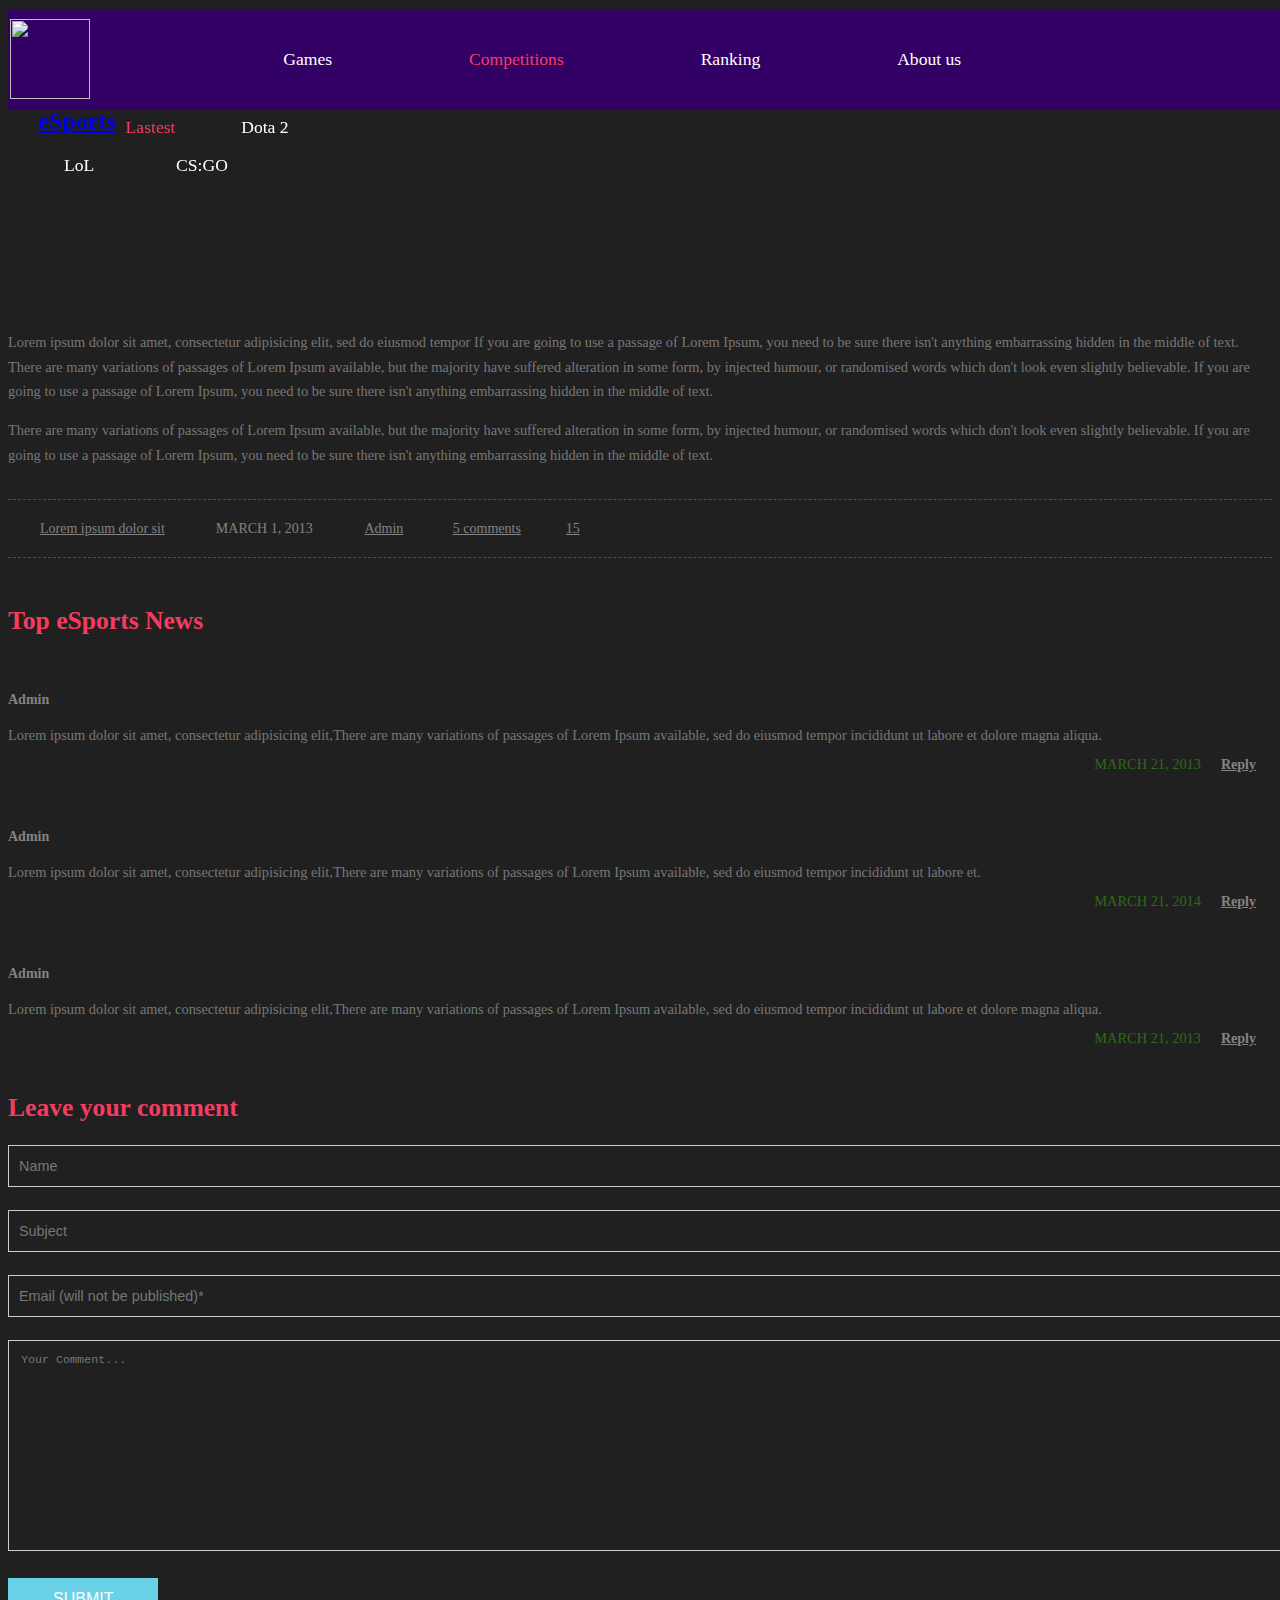
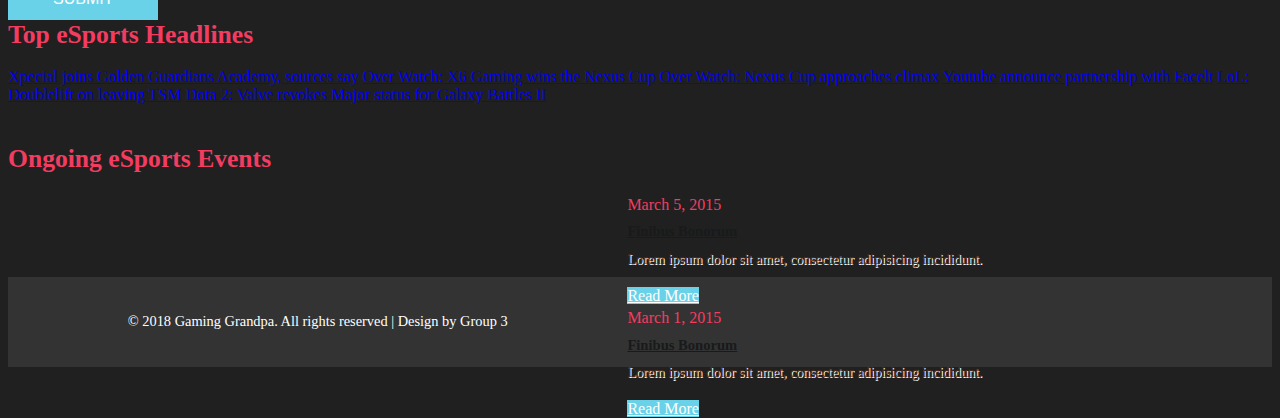
==== web/competition.html @ 012af622 "Update competition.html" ====
<!--A Design by W3layouts-->
<!DOCTYPE HTML>

<html>
<head>
<title>eSports</title>
<link href="css/bootstrap.css" rel='stylesheet' type='text/css' />
<!-- jQuery (necessary JavaScript plugins) -->
<script src="js/bootstrap.js"></script>
<!-- Custom Theme files -->
<link href="css/style.css" rel='stylesheet' type='text/css' />
<!-- Custom Theme files -->
<!--//theme-style-->
<meta name="viewport" content="width=device-width, initial-scale=1">
<meta http-equiv="Content-Type" content="text/html; charset=utf-8" />
<meta name="keywords" content="Game Box  Responsive web template, Bootstrap Web Templates, Flat Web Templates, Andriod Compatible web template, 
Smartphone Compatible web template, free webdesigns for Nokia, Samsung, LG, SonyErricsson, Motorola web design" />

<script type="application/x-javascript"> addEventListener("load", function() { setTimeout(hideURLbar, 0); }, false); function hideURLbar(){ window.scrollTo(0,1); } </script>

<script src="js/jquery.min.js"></script>
<style>
li.LoL{
font-size: 30px;
padding:0 16px 0 0; 
}
</style>
</head>
<body>

<!-- header -->
<div class="header">
		<div class="container">
			  <div class="logo">
					 <a href="index.html"><img src="logo.png"></a>
			  </div>
			 <div class="top-menu">
				 <span class="menu"></span>
					<ul class="nav1">
						 <li><a href="games.html">Games</a></li>
						 <li class="active"><a href="competition.html">Competitions</a></li>
						 <li><a href="ranking.html">Ranking</a></li>
						 <li><a href="about.html">About us</a></li>
				  </ul>
			 </div>	
	 	</div>

	 <!-- script-for-menu -->
						<script>
							 $( "span.menu" ).click(function() {
							$( "ul.nav1" ).slideToggle( 300, function() {
							// Animation complete.
								});
								});
						</script>
					<!-- /script-for-menu -->
			 
			 <div class="clearfix"></div>
</div>
<br/>
<br/>
<br/>
<br/>

<!--banner-info-->	
<div class="banner-info">
	  <div class="container">
		  <div class="logo">
				<h2><a href="https://en.wikipedia.org/wiki/ESports">eSports</a></h2>
		  </div>
		 <div class="top-menu">
		     <span class="menu"></span>
			  <ul class="nav1">
					 <li class="active"><a href="competition.html">Lastest</a></li>
					 <li><a href="#">Dota 2</a></li>
					 <li class="LoL"><a href="#">LoL</a></li>
					 <li><a href="#">CS:GO</a></li>
					 
			  </ul>
		 </div>	
<!-- script-for-menu -->
					<script>
						 $( "span.menu" ).click(function() {
						$( "ul.nav1" ).slideToggle( 300, function() {
						// Animation complete.
							});
							});
					</script>
				<!-- /script-for-menu -->		 
		 <div class="clearfix"></div>
	 </div>
</div>

<!-- banner -->
<div class="banner">		  			
		<div class="bnr2">						  
	   </div>			 
</div>
<!---->

<div class="blog">
		<div class="container">
			<div class="col-md-8 blog-left" >
				<div class="blog-info">
					<div class="blog-info-text">
						<div class="blog-img">
							<img src="images/img12.jpg" alt=""/>
						</div>						
						<p class="snglp">Lorem ipsum dolor sit amet, consectetur adipisicing elit, sed do eiusmod tempor If you are going to use a passage of Lorem Ipsum,
							you need to be sure there isn't anything embarrassing hidden in the middle of text. 
							There are many variations of passages of Lorem Ipsum available, but the majority have suffered alteration  
							in some form, by injected humour, or randomised words which don't look even slightly believable. If you are going to use a passage of Lorem Ipsum,
							you need to be sure there isn't anything embarrassing hidden in the middle of text.</p>
						<p>There are many variations of passages of Lorem Ipsum available, but the majority have suffered alteration  
						in some form, by injected humour, or randomised words which don't look even slightly believable. If you are going to use a passage of Lorem Ipsum,
						you need to be sure there isn't anything embarrassing hidden in the middle of text.</p>						
					</div>
					<div class="comment-icons">
						<ul>
							<li><span></span><a href="#">Lorem ipsum dolor sit</a> </li>
							<li><span class="clndr"></span>MARCH 1, 2013</li>
							<li><span class="admin"></span> <a href="#">Admin</a></li>
							<li><span class="cmnts"></span> <a href="#">5 comments</a></li>
							<li><a href="#" class="like">15</a></li>
						</ul>
					</div>
					<div class="response">
						<h4>Top eSports News</h4>
						<div class="media response-info">
							<div class="media-left response-text-left">
								<a href="#">
									<img class="media-object" src="images/icon1.png" alt=""/>
								</a>
								<h5><a href="#">Admin</a></h5>
							</div>
							<div class="media-body response-text-right">
								<p>Lorem ipsum dolor sit amet, consectetur adipisicing elit,There are many variations of passages of Lorem Ipsum available, 
									sed do eiusmod tempor incididunt ut labore et dolore magna aliqua.</p>
								<ul>
									<li>MARCH 21, 2013</li>
									<li><a href="single.html">Reply</a></li>
								</ul>
								<div class="media response-info">
									<div class="media-left response-text-left">
										<a href="#">
											<img class="media-object" src="images/icon1.png" alt=""/>
										</a>
										<h5><a href="#">Admin</a></h5>
									</div>
									<div class="media-body response-text-right">
										<p>Lorem ipsum dolor sit amet, consectetur adipisicing elit,There are many variations of passages of Lorem Ipsum available, 
											sed do eiusmod tempor incididunt ut labore et.</p>
										<ul>
											<li>MARCH 21, 2014</li>
											<li><a href="single.html">Reply</a></li>
										</ul>		
									</div>
									<div class="clearfix"> </div>
								</div>
							</div>
							<div class="clearfix"> </div>
						</div>
						<div class="media response-info">
							<div class="media-left response-text-left">
								<a href="#">
									<img class="media-object" src="images/icon1.png" alt=""/>
								</a>
								<h5><a href="#">Admin</a></h5>
							</div>
							<div class="media-body response-text-right">
								<p>Lorem ipsum dolor sit amet, consectetur adipisicing elit,There are many variations of passages of Lorem Ipsum available, 
									sed do eiusmod tempor incididunt ut labore et dolore magna aliqua.</p>
								<ul>
									<li>MARCH 21, 2013</li>
									<li><a href="single.html">Reply</a></li>
								</ul>		
							</div>
							<div class="clearfix"> </div>
						</div>
					</div>
				</div>
				<div class="coment-form">
					<h4>Leave your comment</h4>
					<form>
						<input type="text" value="Name " onfocus="this.value = '';" onblur="if (this.value == '') {this.value = 'Name';}" required="">
						<input type="text" value="Subject " onfocus="this.value = '';" onblur="if (this.value == '') {this.value = 'Subject';}" required="">
						<input type="text" value="Email (will not be published)*" onfocus="this.value = '';" onblur="if (this.value == '') {this.value = 'Email (will not be published)*';}" required="">
						<textarea type="text"  onfocus="this.value = '';" onblur="if (this.value == '') {this.value = 'Your Comment...';}" required="">Your Comment...</textarea>
						<input type="submit" value="SUBMIT" >
					</form>
				</div>
			</div>

			
			<div class="col-md-4 single-page-right">
				<div class="category blog-ctgry">
					<h4>Top eSports Headlines</h4>
					<div class="list-group">
						<a href="#" class="list-group-item">Xpecial joins Golden Guardians Academy, sources say</a>
						<a href="#" class="list-group-item">Over Watch: X6 Gaming wins the Nexus Cup</a>
						<a href="#" class="list-group-item">Over Watch: Nexus Cup approaches climax</a>
						<a href="#" class="list-group-item">Youtube announce partnership with Facelt</a>
						<a href="#" class="list-group-item">LoL: Doublelift on leaving TSM</a>
						<a href="#" class="list-group-item">Dota 2: Valve revokes Major status for Galaxy Battles II</a>
					</div>
				</div>	
				<div class="recent-posts">
					<h4>Ongoing eSports Events</h4>
					<div class="recent-posts-info">
						<div class="posts-left sngl-img">
							<a href="single.html"> <img src="images/img16.jpg" class="img-responsive zoom-img" alt=""/> </a>
						</div>
						<div class="posts-right">
							<label>March 5, 2015</label>
							<h5><a href="single.html">Finibus Bonorum</a></h5>
							<p>Lorem ipsum dolor sit amet, consectetur adipisicing incididunt.</p>
							<a href="single.html" class="btn btn-primary hvr-rectangle-in">Read More</a>
						</div>
						<div class="clearfix"> </div>
					</div>	
					<div class="recent-posts-info">
						<div class="posts-left sngl-img">
							<a href="single.html"> <img src="images/img17.jpg" class="img-responsive zoom-img" alt=""/></a>
						</div>
						<div class="posts-right">
							<label>March 1, 2015</label>
							<h5><a href="single.html">Finibus Bonorum</a></h5>
							<p>Lorem ipsum dolor sit amet, consectetur adipisicing incididunt.</p>
							<a href="single.html" class="btn btn-primary hvr-rectangle-in">Read More</a>
						</div>
						<div class="clearfix"> </div>
					</div>
					<div class="clearfix"> </div>
				</div>	
			</div>
			<div class="clearfix"> </div>


		</div>	<!-- end of container-->
</div>	




<!---->
<div class="copywrite">
	 <div class="container">
		 <p> © 2018 Gaming Grandpa. All rights reserved | Design by Group 3</a></p>
	 </div>
</div>
<!---->

 


</body>
</html>
---- web/css/style.css ----
/*
Author: W3layout
Author URL: http://w3layouts.com
License: Creative Commons Attribution 3.0 Unported
License URL: http://creativecommons.org/licenses/by/3.0/
*/
.top5 
{
  color : pink;
}

.Rate
{
  color : red;
}

.Sorry
{
  color : yellow;
}


h4, h5, h6,
h1, h2, h3 {margin: 0;}
ul, ol {margin: 0; padding:0;}
p {margin: 0;}
html, body{
	font-family: 'OpenSans-Regular';
	font-size: 100%;
	background: #202020;
}
@font-face {
   font-family: 'OpenSans-Regular';
   src: url(../fonts/OpenSans-Regular.ttf)format('truetype');
}
@font-face {
   font-family: 'Play-Bold';
   src: url(../fonts/Play-Bold.ttf) format('truetype');
}
@font-face {
   font-family: 'Play-Regular';
   src: url(../fonts/Play-Regular.ttf) format('truetype');
}
h1.b1, h2.b2, h3.b3 {
  margin-bottom: 25px;
  display: block;
}
body a{
	transition:0.5s all;
	-webkit-transition:0.5s all;
	-moz-transition:0.5s all;
	-o-transition:0.5s all;
	-ms-transition:0.5s all;
}
.row{
	margin:0;
}	
a#toTop{
  margin-top: 0;
}
.breadcrumb{
	margin:2em 0;
	text-align:left;
}
/*-- header_top --*/
.header{
  width: 100%;
  position: fixed;
  z-index: 3;
	background: #330066;
	padding: 0.1em;
}
.headr-left{
	float:left;
	width:65%;
}
.social{
	float:left;
}
.social i {
width: 33px;
height: 33px;
background: url('../images/social.png') no-repeat 0px 0px;
display: inline-block;
margin:0 5px;
}
a i.facebook:hover,a i.twitter:hover,a i.gplus:hover,a i.pin:hover,a i.youtube:hover{
	opacity:0.8;
}
a i.facebook{
background-position:-5px -6px;
}
a i.twitter{
background-position:-46px -7px;
}
a i.gplus{
background-position:-92px -8px;
}
a i.pin{
background-position:-135px -8px;
}
a i.youtube{
background-position:-180px -9px;
}
.search {
  position: relative;
  float: left;
  width:40%;
  margin-left:10em;
}
.search input[type="text"] {
  padding: 6px 10px 6px 0px;
  outline: none;
  color: #fff;
  background: none;
  border: none;
  width: 88%;
  position: relative;
  font-size: 0.9em;
  -webkit-appearance: none;
  margin-left: 3em;
}
.search input[type="submit"] {
  background: url('../images/search1.png') no-repeat 0px 1px;
  border: none;
  cursor: pointer;
  width: 24px;
  outline: none;
  position: absolute;
  height: 24px;
  top: 3px;
  left: 8px;
}
.headr-right {
  float: left;
}
.details ul li{
	display:inline-block;
	padding:0.3em 0em 0.3em 1em;
}
.details ul li:nth-child(1){
	margin-right:3em;
}
.details ul li{
	color:#fff;	
	text-decoration:none;
	font-size:0.9em;
}
.details ul li a{
	color:#fff;	
	text-decoration:none;
	font-size:0.9em;
}
.glyphicon-earphone:before,.glyphicon-envelope:before  {
  font-size:13px;
  margin-right:5px;
}
.logo{
  margin-top: 0.5em;
  width: 20%;
  float: left; 
}

.logo img{
	width: 5em;
  height: 5em;
}
.top-menu{
  padding: 2.3%;
}
.top-menu ul li{
  font-size: 100%;
  margin-right: 8%;
	display:inline-block;
}
.top-menu ul li a{
	display:block;
	color:#fff;
	padding:0.5em 1em;
	text-decoration:none;
	font-family: 'Play-Regular';
	font-size:1.1em;
}
span.menu {
		display:none;
}
.top-menu ul li.active a,.top-menu ul li a:hover{
	color: #f43c60;
}
::-webkit-input-placeholder{
color:#fff !important;
}
.top-banner{
  width: 100%;
	position: fixed;
  z-index: 3;
}
/*--- slider-css --*/
.banner1{
	background:url(../images/bnr3.jpg) no-repeat 0px 0px;
	background-size:cover;
	min-height:680px;
}
.banner2{
	background:url(../images/bnr2.jpg) no-repeat 0px 0px;
	background-size:cover;
	min-height:680px;
}
.banner3{
	background:url(../images/bnr3.jpg) no-repeat 0px 0px;
	background-size:cover;
	min-height:680px;
}
.slider {
	position: relative;
}
.rslides {
  position: relative;
  list-style: none;
  overflow: hidden;
  width: 100%;
  padding: 0;
  margin: 0;
  }
.rslides div.slid {
  -webkit-backface-visibility: hidden;
  width: 100%;
  left: 0;
  top: 0;
  }
.rslides img {
  display: block;
  height: auto;
  float: left;
  width: 100%;
  border: 0;
  }
.caption{
	width: 100%;
	margin-top:16em;
}
.banner-info{
  position: absolute;
  z-index: 99;
  top: 100px;
  left: 13%;
}
.caption {
	text-align:center;
}
.caption h3{
  color: #ffffff;
  font-size: 2.8em;
   font-family: 'Play-Bold';
}
.caption p{
	line-height: 1.8em;
	font-size: 1em;
	font-weight: 400;
	color:#ffffff;
	width: 60%;
	margin:1em auto 0 auto;
}
.callbacks_tabs a:after {
	content: "\f111";
	font-size: 0;
	font-family: FontAwesome;
	visibility: visible;
	display: block;
	height: 15px;
	width: 15px;
	display: inline-block;
     border-radius: 50%;
	-webkit-border-radius: 50%;
	-moz-border-radius: 50%;
	-o-border-radius: 50%;
	-ms-border-radius: 50%;
	background:#69d2e8;
	border:2px solid#fff;
}
.callbacks_here a:after{
	background:#d52f47;
}
.callbacks_tabs a{
	visibility:hidden;
}
.callbacks_tabs li{
	display:inline-block;
	
}
ul.callbacks_tabs.callbacks1_tabs {
	position: absolute;
	bottom: 50px;
	z-index: 999;
	left: 46%;
}
/*---flexi-slider---*/
 #flexiselDemo1, #flexiselDemo2, #flexiselDemo3 {
	display: none;
}
.nbs-flexisel-container {
	position: relative;
	max-width: 100%;
}
.nbs-flexisel-ul {
	position: relative;
	width: 9999px;
	margin: 0px;
	padding: 0px;
	list-style-type: none;
	text-align: center;
}
.nbs-flexisel-inner {
	overflow: hidden;
}
.nbs-flexisel-item {
	float: left;
	margin: 0px;
	padding: 0px 21px;
	cursor: pointer;
	position: relative;
	line-height: 0px;
	width: 285px!important;
}
.nbs-flexisel-item > img {	
	cursor:auto;
	position: relative;
	  width: 90%;
  margin: 0 5%;
}
.content{
	padding:4em 0;
 }
.top-games h3,.latest-games h3{
	color:#f43c60;
	font-size:2.4em;
	font-family: 'Play-Bold';
	text-align:center;
 }
.game-grid{
	text-align:center;
 }
.top-game-grids{
	margin-top:4em;
}
.game-grid h4{
	font-family: 'Play-Bold';
	font-size:1.3em;
 }
.game-grid p{
	color:#777;
	font-size:0.9em;
	margin:0.7em 0;
	line-height:1.8em;
 }
.game-grid img{
	
}
 /*-- latest --*/
.latest{
	padding-bottom:4em;
}
 .new-trailers{
    padding: 2em 0 0em 0;
}
.new-trailers h3 {
  padding: 0.5em;
  background-color: #F4F4F4;
  color: #000;
  text-align: center;
  font-size: 2em;
  color: #5bb2fc;
  font-family: 'Play-Regular';
    margin-bottom: 2em;
}
.latest-top{
	margin-top:3em;
}
.trailer iframe {
    width: 100%;
  height: 387px;
}
.trailer {
  padding-left: 0;
}
.sub-img {
  float: left;
}
.sub-img img{
 width:100%;
}
.sub-text {
 float:right;
}
.sub-text a {
  padding: 0.5em;
  background-color: #F4F4F4;
  font-size:1.2em;
  color: #5bb2fc;
  font-family: 'Play-Regular';
    line-height: 1.4em;
	text-decoration:none;
	  display: block;
}
.sub-text p {
    font-size: 0.9em;
  line-height: 1.8em;
  color: #888;
  font-weight: 400;
  margin-top: 0.5em;
}
.sub-trailer {
    margin-bottom: 0.6em;
}
/*--x-box--*/
.x-box{
	padding:4em 0;
}
.x-box-left h2{
	font-family: 'Play-Bold';
	font-size:4em;
	color: #f43c60;
}
.x-box-left h3{
	font-family: 'Play-Regular';
	font-size:2em;
	margin-top:8px;
	color:#69d2e8;
}
.x-box-left p{
	line-height:1.7em;
	margin-top:1em;
	font-size:0.9em;
	color:#777;
}
.x-box-left a{
	display:inline-block;
	background:#69d2e8;
	color:#fff;
	padding:0.8em 1.7em;
	margin-top:2em;
	text-decoration:none;
}
.hvr-bounce-to-bottom {
  display: inline-block;
  vertical-align: middle;
  -webkit-transform: translateZ(0);
  transform: translateZ(0);
  box-shadow: 0 0 1px rgba(0, 0, 0, 0);
  -webkit-backface-visibility: hidden;
  backface-visibility: hidden;
  -moz-osx-font-smoothing: grayscale;
  position: relative;
  -webkit-transition-property: color;
  transition-property: color;
  -webkit-transition-duration: 0.5s;
  transition-duration: 0.5s;
}
.hvr-bounce-to-bottom:before {
  content: "";
  position: absolute;
  z-index: -1;
  top: 0;
  left: 0;
  right: 0;
  bottom: 0;
  background: #69d2e8;
  -webkit-transform: scaleY(0);
  transform: scaleY(0);
  -webkit-transform-origin: 50% 0;
  transform-origin: 50% 0;
  -webkit-transition-property: transform;
  transition-property: transform;
  -webkit-transition-duration: 0.5s;
  transition-duration: 0.5s;
  -webkit-transition-timing-function: ease-out;
  transition-timing-function: ease-out;
}
.hvr-bounce-to-bottom:hover, .hvr-bounce-to-bottom:focus, .hvr-bounce-to-bottom:active {
  color: white;
}
.hvr-bounce-to-bottom:hover:before, .hvr-bounce-to-bottom:focus:before, .hvr-bounce-to-bottom:active:before {
  -webkit-transform: scaleY(1);
  transform: scaleY(1);
  -webkit-transition-timing-function: cubic-bezier(0.52, 1.64, 0.37, 0.66);
  transition-timing-function: cubic-bezier(0.52, 1.64, 0.37, 0.66);
}
/* Bounce To Top */
.hvr-bounce-to-top {
  display: inline-block;
  vertical-align: middle;
  -webkit-transform: translateZ(0);
  transform: translateZ(0);
  box-shadow: 0 0 1px rgba(0, 0, 0, 0);
  -webkit-backface-visibility: hidden;
  backface-visibility: hidden;
  -moz-osx-font-smoothing: grayscale;
  position: relative;
  -webkit-transition-property: color;
  transition-property: color;
  -webkit-transition-duration: 0.5s;
  transition-duration: 0.5s;
}
.hvr-bounce-to-top:before {
  content: "";
  position: absolute;
  z-index: -1;
  top: 0;
  left: 0;
  right: 0;
  bottom: 0;
  background: #f43c60;
  -webkit-transform: scaleY(0);
  transform: scaleY(0);
  -webkit-transform-origin: 50% 100%;
  transform-origin: 50% 100%;
  -webkit-transition-property: transform;
  transition-property: transform;
  -webkit-transition-duration: 0.5s;
  transition-duration: 0.5s;
  -webkit-transition-timing-function: ease-out;
  transition-timing-function: ease-out;
}
.hvr-bounce-to-top:hover, .hvr-bounce-to-top:focus, .hvr-bounce-to-top:active {
  color: white;
}
.hvr-bounce-to-top:hover:before, .hvr-bounce-to-top:focus:before, .hvr-bounce-to-top:active:before {
  -webkit-transform: scaleY(1);
  transform: scaleY(1);
  -webkit-transition-timing-function: cubic-bezier(0.52, 1.64, 0.37, 0.66);
  transition-timing-function: cubic-bezier(0.52, 1.64, 0.37, 0.66);
}

.poster{
	background:url(../images/pst1.jpg) no-repeat 0px 0px;
	background-size:cover;
	min-height:450px;
	position:relative;
}
.poster-info{	
	width:60%;
	margin-top:5em;
}
.poster-info h3{
	 font-family: 'Play-Bold';
	color:#fff;
	font-size:2.2em;
}
.poster-info p{
	color:#fff;
	margin-top:1em;
	line-height:1.7em;
	font-size:0.9em;
}
.poster-info a{
	color:#fff;
	margin-top:1em;
	display:inline-block;
	background:#f43c60;
	padding:0.75em 1.3em;
	text-decoration:none;
	font-size:0.9em;
}
.bnr2 {
  background: url(../images/bnr3.jpg) no-repeat 0px 0px;
  background-size: cover;
  min-height:170px;
}
.banner-info2{
  margin-top:2em;
}
/*--footer--*/
.footer{
	background:#333;
	padding:2em 0 0 0; 
}
.ftr-grid h3,.ftr-info h3{
	font-family: 'Play-Regular';
	font-size:1.7em;
	margin-bottom:0.8em;
	color:#69d2e8;
}
.ftr-grid ul li{
	display:block;
}
.ftr-grid ul li a{
	display:block;
	color:#fff;
	padding:4px 0;
	text-decoration:none;
	font-size:0.85em;
}
.ftr-grid ul li a:hover{
	color:#f43c60;
}
.ftr-info p{
	font-size:0.85em;
	line-height:1.7em;
	color:#fff;
	margin-top:2em;
}
.copywrite {
	padding:2em 0;
	background:#333;
}
.copywrite p {
  color: #FFF;
  font-size: .9em;
  text-align: center;
  line-height: 1.8em;
}
.copywrite p a{
	color:#fff;
}
/*--about--*/
.about{
	padding:3em 0;
}
.about h2,.review h2,h2.top,.gallery h2,.contact h2{
	font-family: 'Play-Bold';
  font-size: 2.5em;
  color: #f43c60;
  text-align:center;
}
.about-info-grids{
	margin-top:2em;
}
.abt-pic{
	padding-left:0;
}
.abt-info-pic{
	padding-right:0;
}
.abt-info-pic h3 {
  font-family: 'Play-Regular';
  font-size: 2em;
  color: #69d2e8;
}
.abt-info-pic p {
  line-height: 1.7em;
  margin-top: 1em;
  font-size: 0.9em;
  color: #777;
}
.abt-info-pic ul{
	margin-top:1em;
}
.abt-info-pic li {
  list-style-image: url(../images/icon3.png);
  margin: 0 0 10px 20px;
  color: #9A9598;
  font-size: 0.9em;
  text-decoration: none;
}
.testimonals{
	margin-top:4em;
}
.testimonals h3,.team h3{
	font-family: 'Play-Bold';
  font-size: 1.8em;
  color: #f43c60;
  margin-bottom:0.7em;
}
.testimonal-grid:first-child {
  margin: 0;
}
.testimonal-grid{
  margin: 0 0 0 30px;
  padding:0;
  width: 31.5%;
}
.testi-info p{
  background: #161616;
  padding: 25px 30px 25px 30px;
  border-radius: 0;
  line-height: 1.5em;
  font-size: 0.9em;
  color: #7d7d7d;
}
.testi-info p:hover{
	color:#fff;
}
.testi-info h4{
	color:#69d2e8;
	font-size:1.3em;
	margin-top:15px;
}
.testi-info a{
	color:#f43c60;
	text-decoration:none;
	font-size: 0.75em;
	font-weight:600;
}
.testi-info a:hover{
	color:#69d2e8;;
}
.team{
margin-top:3em;
}
.grid_4 {
	width: 22%;
	float: left;
	margin: 0 3% 0% 0;
}
.team-grid p {
font-size: 0.9em;
  line-height: 1.8em;
  color: #777;
}
.team-grid img {
	width: 100%;
}
.team-grid h4{
	  color:#69d2e8;
  font-size: 1.3em;
  margin:0.6em 0;
}
/*--reviews--*/
.review {
  padding: 3em 0 5em;
}
.col-1 {
	background: #eee;
	  padding: 1em;
}
.col-1 h4{
	font-size:1.2em;
	 margin: 0.8em 0 0.5em;
	 font-family: 'Play-Bold';
}
.col-1 h4 a{
	color:#2d2d2d;
	text-decoration: none;
}
.col-1 h4 a:hover{
	color:#69d2e8;
}
.col-1 p {
  line-height: 1.7em;
  font-size: 0.9em;
  color: #777;
}
.review-md1 {
  padding: 3em 0 0;
}
/*--//reviews--*/
/*----blog----*/
.blog{
padding:3em 0;
}
.blog-left{
	padding-left:0;
}
.blog-info p{
	line-height: 1.7em;
  margin-top: 1em;
  font-size: 0.9em;
  color: #777;
}
p.snglp{
  line-height: 1.7em;
  margin-top: 1em;
  font-size: 0.9em;
  color: #777;
}
.blog-left p a {
  color: #777;
}
.recent-posts h4,.category h4,.coment-form h4,.response h4{
  font-family: 'Play-Regular';
  font-size: 1.6em;
  color: #f43c60;
  margin-bottom: 0.7em;
}
.posts-right label {
  margin: 0 0 0px 0;
  font-size: 1em;
  color:#f43c60;
  line-height: 1.6em;
}
.blog-img img{
	width:100%;
}
.blog-info-text a img {
  width: 100%;
}
.blog-info-text a img {
  overflow: hidden;
  position: relative !important;
  padding: 0;
}
.single-page  img {
	box-sizing: border-box;
	height: auto;
	max-width: 100%;
}
img.zoom-img {
	transform: scale(1, 1);
	-webkit-transform: scale(1, 1);
	-moz-transform: scale(1, 1);
	o-transform: scale(1, 1);
	-ms-transform: scale(1, 1);
	transition-timing-function: ease-out;
	-webkit-transition-timing-function: ease-out;
	-moz-transition-timing-function: ease-out;
	-o-transition-timing-function: ease-out;
	-ms-transition-timing-function: ease-out;
	transition-duration: .5s;
	-webkit-transition-duration: .5s;
	-moz-transition-duration: .5s;
	-o-transition-duration: .5s;
	-ms-transition-duration: .5s;
}
img.zoom-img:hover {
	transform: scale(1.08);
	-webkit-transform: scale(1.08);
	-moz-transform: scale(1.05);
	-o-transform: scale(1.08);
	-ms-transform: scale(1.08);
	-webkit-transition-timing-function: ease-in-out;
	-moz-transition-timing-function: ease-in-out;
	-o-transition-timing-function: ease-in-out;
	-ms-transition-timing-function: ease-in-out;
    -webkit-transition-duration: 750ms;
	-moz-transition-duration: 750ms;
	-o-transition-duration: 750ms;
	-ms-transition-duration: 750ms;
	overflow: hidden;
}
a.list-group-item:hover {
  background-color: #69d2e8;
  border-color: #69d2e8;
  color: #fff;
}
.blog-ctgry{
  margin:0 0 40px 0;
}
.recent-posts-info {
	margin-bottom: 55px;
}
.posts-left{
  float: left;
  margin-right: 14px;
  overflow: hidden;
}
.posts-right{
	float:right;
	width: 51%;
}	
.posts-right lable {
	font-size: 14px;
	font-weight: 500;
	color: #989595
}
.posts-right h5 a {
  color:#181a1b;
  display:inline-block;
  font-size: 1.1em;
  margin: 3px 0;
  line-height: 1.6em;
}
.posts-right h5 a:hover{	
	color: #2f6818;	
}
.blog-info {
  margin-bottom: 2em;
}
.btn-primary:hover{
background:transparent;
color:#4dc47d;
border-color: #4dc47d;
}
.btn-primary {
  background:#69d2e8;
  border-color: #69d2e8;
  color: #fff;
}
.comments h4{
  margin: 0 0 18px 0;
}
.posts-right p {
  color: #542f1d;
  font-size: 14px;
  text-shadow: 1px 1px 0px #fff;
  margin: 0px 0 15px 0;
  line-height: 1.8em;
}
/*--single-page--*/
.comment-icons {
	border-top: 1px dashed #2f6818;
	border-bottom: 1px dashed #2f6818;
	padding: 1em 0;
	margin: 2em 0 3em 0;
}
.comment-icons ul {
	margin: 0;
	padding: 0;
}
.comment-icons ul li {
	display: inline-block;
	margin: 0 10px;
  color: #838383;
  font-size: 14px;
}
.comment-icons ul li span{
  background: url(../images/iconsprite.png) no-repeat 0px 0px;
  margin-right: 10px;
  display: inline-block;
  width: 12px;
  height: 20px;
  vertical-align: middle;
}
.comment-icons ul li span.clndr {
  background: url(../images/iconsprite.png) no-repeat -19px -2px;
	width: 17px;
}
.comment-icons ul li span.admin{
  background: url(../images/iconsprite.png) no-repeat 0px -25px;
  width: 15px;
  height: 20px;
}
.comment-icons ul li span.cmnts{
  background: url(../images/iconsprite.png) no-repeat -18px -24px;
  margin-right: 5px;
  width: 17px;
}
.comment-icons ul li a.like{
	background: url(../images/iconsprite.png) no-repeat 2px -46px;
	margin-right: 6px;
	padding-left: 1.5em;
}
.comment-icons ul li a{
  color:#838383;
  font-size: 14px;
  margin: 10px 0 18px 0;
  line-height: 1.8em;
  display: inline;
}
.comment-icons ul li a:hover{
	color:#f43c60;
}
.admin-text {
  padding: 26px;
  border: 1px dashed #2f6818;
}
.admin-text h5 {
  margin: 0 0 12px 0;
  font-size: 1em;
  color:#4dc47d;
  font-weight: 600;
}
.admin-text-left {
	float: left;
	width: 11%;
}
.admin-text-right {
	float: right;
	width: 86%;
}
.admin-text-right p {
  margin: 0px 0 18px 0;
    font-size: 0.95em;
  color: #777;
  line-height: 1.7em;
}
.admin-text-right span {
font-weight:600;
  font-size: 14px;
  margin: 0 0 10px 0;
  color:#887f66;
}
.admin-text-right span a {
	  color: #887f66;
	text-decoration:none;
}
.admin-text-right span a:hover{
	color:#2f6818;
	transition:.5s all;
}
.media.response-info {
  margin-top: 1.5em;
}
.response-info-mdl {
  margin: 1em 0px 1em 4em;
}
.response {
  margin-top: 40px;
}
.media-left.response-text-left {
  width: 11%;
}
.response-text h5 {
  font-weight: 600;
  font-size: 14px;
  margin: 10 0 0px 0;
  color: #887f66;
}
.response-text-left h5 a {
	text-decoration: none;
	  color: #838383;
}
.response-text-left h5 a:hover{
	text-decoration: none;
	color:#f43c60;
}
.response-text-left h5{
  font-weight: 600;
  font-size: 14px;
  margin: 1em 0 0 0;
}
.response-text-right p {
    font-size: 0.9em;
  color: #777;
  line-height: 1.7em;
}
.response-text-right ul{
	padding:0;	
	text-align: right;
	margin-top: 0.5em;
}
.response-text-right ul li{
  display: inline-block;
  color: #2f6818;
  font-size: 0.9em;
  margin-right: 16px;
}
.response-text-right ul li a{
    color:#838383;
  font-size: 14px;
  font-weight: 600;
}
.response-text-right ul li a:hover{
	color:#f43c60;
	text-decoration:none;
}
.coment-form input[type="text"] {
  background: none;
  width: 100%;
  color: #777;
  margin: 0 0px 23px 0;
  font-size: 0.9em;
  padding: 12px 10px;
  outline: none;
  border:1px solid #CDCDCD;
}
.coment-form textarea {
  background: none;
  width: 100%;
  color:#777;
  font-size: 0.9em;
  resize: none;
  height: 185px;
  padding: 12px;
  outline: none;
  border: 1px solid #CDCDCD;
  }
.coment-form input[type="submit"] {
  padding: 10px 43px;
    margin-top: 23px;
  border:2px solid #69d2e8;
  color: #ffffff;
  font-size: 1em;
  background:#69d2e8;
  transition:0.5s all;
	-webkit-transition:0.5s all;
	-moz-transition:0.5s all;
	-o-transition:0.5s all;
	-ms-transition:0.5s all;
}
.coment-form input[type="submit"]:hover {
  background: transparent;
  color:#69d2e8;
  border:2px solid #69d2e8;
}
.coment-form h4 {
  margin-bottom: 22px;
}
.coment-form {
  margin-top: 46px;
}
/*--//single-page--*/
.pages {
	padding: 3em 0px;
}
h3.ghj {
	color: #000;
	font-size: 2em !important;
	margin: 0 0 1em;
}
.headdings, .Buttons, .progress-bars, .alerts, .bread-crumbs, .pagenatin, .appearance, .distracted {
	padding: 2em 0;
}
.breadcrumb {
	margin-bottom: 3em !important;
}
.table {
	margin-bottom: 0;
}
.b4,.b5,.b6 {
  margin-top: 15px !important;
  margin-bottom: 15px !important;
}
.bs-example h1, .bs-example hh2, .bs-example h3, .bs-example h4, .bs-example h5, .bs-example h6 {
  margin: 0 0 10px;
}
/*--gallery-Part-Here --*/
.gallery{
	padding:3em 0;
}
.gallery-bottom{
	margin-top:2em;
}
.gallery-left img{
	width:100%;
}
.gallery-left:hover img {
  -webkit-filter: grayscale(100%);
  opacity:8;
  transition: all 300ms!important;
  -webkit-transition: all 300ms!important;
  -moz-transition: all 300ms!important;
}
.gallery-left{
	position: relative;
}
.gallery-grid img{
	width:100%;
}
.gallery-grid:hover img {
  -webkit-filter: grayscale(100%);
  opacity:8;
  transition: all 300ms!important;
  -webkit-transition: all 300ms!important;
  -moz-transition: all 300ms!important;
}
.gallery-grid{
	position: relative;
}
.gallery-1{
	margin-top:25px;
}
.gallery-1:nth-child(1){
	margin-top:0;
}
/*--gallery-Part-Ends-Here --*/
/*--contact--*/
.contact{
padding:3em 0; 
}
.contact-left{
padding-left:0;
}
.contact form{
	margin-top:2em;
}
.contact-head{
padding:0em 0 2em 0;
}
.contact form input[type="text"],.contact-right textarea {
width: 100%;
padding: 10px 12px;
border: 1px solid #87655B;
font-size: 1em;
margin-bottom: 1.5em;
color: #87655B;
outline: none;
font-weight: 400;
transition: 0.5s all ease;
-webkit-transition: 0.5s all ease;
-moz-transition: 0.5s all ease;
-o-transition: 0.5s all ease;
-ms-transition: 0.5s all ease;
}
.contact-right textarea{
resize:none;
height: 181px;
}
.contact form input[type="text"]:hover,.contact-right textarea:hover{
border:1px solid #f43c60;
}
.contact form input[type="submit"] {
	font-size:0.8em;
	display:inline-block;
	background:#69d2e8;
	padding:0.6em 2em;
	 border:2px solid #69d2e8;
	color:#fff;
	text-decoration:none;
	font-weight:500;
	transition: 0.5s all ease;
-webkit-transition: 0.5s all ease;
-moz-transition: 0.5s all ease;
-o-transition: 0.5s all ease;
-ms-transition: 0.5s all ease;
}
.contact form input[type="submit"]:hover{
  background:transparent;
  color:#69d2e8;
  border:2px solid #69d2e8;
}
.address{
padding:2em 0 0 0;
border-top:1px solid #eee;
margin-top:2em;
}
.address h3{
	font-family: 'Play-Regular';
  font-size: 1.8em;
  color: #f43c60;
  margin-bottom: 0.7em;
  text-align:center;
}
.locations{
padding-left:0;
margin-top:3em;
}
.locations ul{
display:inline-block;
width:48%;
}
.locations ul li{
display:inline-block;
}
.locations ul li span {
background: url(../images/find.png) no-repeat 0px 0px;
vertical-align: super;
width: 38px;
height: 38px;
display: inline-block;
margin:0 0.5em 5.5em 0;
}
.address-info  p{
color: #999;
font-size: 0.9em;
text-decoration: none;
padding-bottom:3px;
display: block;
font-weight: 400;
}
.address-info p a{
color: #999;
}
.address-info p a:hover{
	color: #026466;
}
.address-info h4 {
color:#09C3EA;
margin-bottom:8px;
font-size:1em;
}
.address-info h5 a{
color: #626262;
margin:5px 0;
font-size:0.9em;
display:block;
}
.contact-map iframe {
  min-height: 310px;
  width: 100%;
  border: none;
}
/*--responsive--*/
@media (max-width: 1680px){
.banner-info {
  left:15%;
}
}
@media (max-width: 1600px){
.banner-info {
  left:13%;
}
}
@media (max-width: 1440px){
.banner-info {
  left: 9%;
}
.caption {
  margin-top: 17em;
}
.caption p {
  width: 66%;
}
}
@media (max-width: 1366px){
.banner-info {
  left: 7%;
}
}
@media (max-width: 1280px){
.banner-info {
  left: 3%;
}
.banner1,.banner3 {
  min-height: 601px;
}
.banner2 {
  min-height: 601px;
}
.caption p {
  width: 78%;
}
.banner-sec {
  min-height: 108px;
}
}
@media (max-width: 1080px){
.headr-left {
  float: left;
  width: 64%;
}
.search {
  margin-left:8em;
}
.banner-info {
  left: 0.5%;
  width: 100%;
}
.nbs-flexisel-item {
  width: 265px!important;
}
}
@media (max-width: 1024px){
.banner-info {
  left: 3%;
}
.headr-left {
  width: 60%;
}
.details ul li:nth-child(1) {
  margin-right: 2em;
}
.search {
  width: 40%;
  margin-left: 5em;
}
.caption {
  margin-top: 13em;
}
.caption h3 {
  font-size: 2.4em;
}
.caption p {
  width: 78%;
  font-size: 0.85em;
}
.banner1, .banner3,.banner2 {
  min-height: 510px;
}
.nbs-flexisel-item {
  padding: 0px 12px;
  width: 237px!important;
}
.sub-text a {
  font-size: 1em;
}
.sub-text p,.poster-info p ,.x-box-left p,.abt-info-pic p,.team-grid p{
  font-size: 0.85em;
}
.poster-info {
  width: 76%;
}
.poster {
  min-height: 361px;
}
.x-box-left h2 {
  font-size: 3.2em;
}
.x-box-left h3 {
  font-size: 1.6em;
}
.poster-info a{
	font-size:0.82em;
}
.x-box-left a {
  padding: 0.6em 1.5em;
  font-size: 0.9em;
}
.banner-sec {
  min-height: 108px;
}
.abt-info-pic h3 {
  font-size: 1.6em;
}
.abt-info-pic ul {
  margin-top: 0.8em;
}
.abt-info-pic li {
  margin: 0 0 7px 19px;
}
.testimonal-grid {
  width: 31.2%;
}
.testi-info p{
	font-size:0.8em;
}
.testi-info h4 {
  font-size: 1.15em;
}
.testi-info a {
  font-size: 0.65em;
}
.team-grid h4 {
  font-size: 1.15em;
}
.col-1 h4 {
  font-size: 1.05em;
}
.col-1 p{
	font-size:0.8em;
}
.posts-left {
  width: 50%;
}
.posts-right {
  width: 45%;
}
.posts-right p{
	font-size:0.8em;
}
.comment-icons ul li {
  margin: 0 7px;
}
.caption {
  margin-top: 9em;
}
}
@media (max-width: 991px){
.banner-info {
  left: 0%;
  width:100%;
}
.details ul li:nth-child(1) {
  margin-right: 1em;
}
.social i {
  background-size: 174px;
  width: 28px;
  height: 28px;
  margin: 0 3px;
}
a i.facebook {
  background-position: -3px -5px;
}
a i.twitter {
  background-position: -36px -5px;
}
a i.gplus {
  background-position: -72px -5px;
}
a i.pin {
  background-position: -105px -4px;
}
a i.youtube {
  background-position: -140px -5px;
}
.headr-left {
  width: 55%;
}
.details ul li a {
  font-size: 0.8em;
}
.details ul li:nth-child(1) {
  margin-right: 0em;
}
.search {
  margin-left: 1em;
}
.top-menu ul li a {
  padding: 0.5em 0.8em;
  font-size: 1em;
}
.logo h1{
	font-size:2em;
}
.top-menu {
  float: right;
  width: 54%;
}
.caption h3 {
  font-size:1.85em;
}
.banner1, .banner3,.banner2 {
  min-height: 412px;
}
.callbacks_tabs a:after {
  height: 12px;
  width: 12px;
}
ul.callbacks_tabs.callbacks1_tabs {
  bottom: 23px;
}
.nbs-flexisel-item {
  padding: 0px 12px;
  width: 223px!important;
}
.sub-text {
  width: 80%;
}
.sub-img {
  width: 20%;
}
.trailer-text,.abt-info-pic {
  padding: 0;
}
.abt-info-pic {
  margin-top: 0em;
  float: left;
  width: 54%;
}
.testimonal-grid {
  width: 31%;
  float: left;
}
.sed-md {
  width: 33.3%;
  float: left;
}
.col-1 img{
	width:100%;
}
.gallery-grid {
  width: 25%;
  float: left;
}
.bnr2 {
  min-height: 99px;
}
.caption {
 margin-top:10em;
}
.top-games h3, .latest-games h3 {
  font-size: 2em;
}
.sub-img {
  width: 20%;
  padding-left:0;
}
.trailer-text{
	padding-left:0;
}
.sub-text {
  width: 80%;
}
.trailer{
	padding:0;
	margin-top:2em;
}
.latest {
  padding-bottom: 3em;
}
.poster-info h3 {
  font-size: 1.8em;
}
.poster-info {
  margin-top: 3em;
  width: 87%;
}
.poster {
  min-height: 326px;
}
.x-box-left h2 {
  font-size: 2.5em;
}
.x-box-left{
	padding:0;
}
.x-box {
  padding: 2em 0 3em;
}
.x-box-left h3 {
  font-size: 1.4em;
}
.x-box-left a {
  padding: 0.8em 1.5em;
  font-size: 0.8em;
}
.x-box-right img{
  width: 50%;
  margin: 0 auto;
}
.ftr-info,.ftr-grid{
	padding:0;
	margin-bottom:1em;
}
.banner-sec{
	min-height:100px;
}
.about h2, .review h2, h2.top, .gallery h2, .contact h2 {
  font-size: 2em;
}
.abt-pic {
  width: 46%;
  float: left;
}
.abt-info-pic h3 {
  font-size: 1.25em;
  line-height: 1.2em;
}
.abt-info-pic ul {
  margin-top: 2em;
}
.testimonals h3, .team h3 {
  font-size: 1.5em;
}
.team-grid h4 {
  font-size: 0.95em;
}
.team-grid p{
	font-size:0.82em;
}
.sed-md {
  width: 33.3%;
  float: left;
}
.col-1 h4 {
  font-size: 1em;
}
p.snglp,.blog-info p{
	font-size:0.82em;
}
.comment-icons {
  margin: 2em 0;
}
.recent-posts h4, .category h4, .coment-form h4, .response h4 {
  font-size: 1.4em;
}
.single-page-right {
  padding: 0;
  margin-top:2em;
 }
.coment-form input[type="submit"] {
  padding: 8px 33px;
  font-size: 0.85em;
}
.posts-left {
  width: 17%;
}
.posts-right {
  width: 80%;
}
.blog {
  padding: 3em 0 0;
}
.contact-left,.contact-right{
	padding:0;
}
}
@media (max-width: 990px){
.headr-left {
  width: 57%;
}
.search {
  margin-left: 4em;
}
.banner-info {
  left: 1%;
}
}
@media (max-width: 800px){
.top-menu {
  float: right;
  width: 60%;
}
.banner-info {
  left: 0%;
}
.nbs-flexisel-item {
  padding: 0px 12px;
  width: 246px!important;
}
}
@media (max-width: 768px){
.banner-info {
  left: 0%;
}
.top-menu {
  width: 62%;
}
.details ul li:nth-child(1) {
  margin-right: 1em;
}
.social i {
  background-size: 174px;
  width: 28px;
  height: 28px;
  margin: 0 3px;
}
a i.facebook {
  background-position: -3px -5px;
}
a i.twitter {
  background-position: -36px -5px;
}
a i.gplus {
  background-position: -72px -5px;
}
a i.pin {
  background-position: -105px -4px;
}
a i.youtube {
  background-position: -140px -5px;
}
.headr-left {
  width: 55%;
}
.details ul li a {
  font-size: 0.8em;
}
.details ul li:nth-child(1) {
  margin-right: 0em;
}
.search {
  margin-left: 1em;
}
.top-menu ul li a {
  padding: 0.5em 0.8em;
  font-size: 1em;
}
.logo h1{
	font-size:2em;
}
.caption h3 {
  font-size:1.85em;
}
.banner1, .banner3,.banner2 {
  min-height: 412px;
}
.callbacks_tabs a:after {
  height: 12px;
  width: 12px;
}
ul.callbacks_tabs.callbacks1_tabs {
  bottom: 23px;
}
.nbs-flexisel-item {
  padding: 0px 12px;
  width: 242px!important;
}
.bnr2 {
  min-height: 99px;
}
.caption {
 margin-top:10em;
}
.top-games h3, .latest-games h3 {
  font-size: 2em;
}
.sub-img {
  width: 20%;
  padding-left:0;
}
.trailer-text{
	padding-left:0;
}
.sub-text {
  width: 80%;
}
.trailer{
	padding:0;
	margin-top:2em;
}
.latest {
  padding-bottom: 3em;
}
.poster-info h3 {
  font-size: 1.8em;
}
.poster-info {
  margin-top: 3em;
  width: 87%;
}
.poster {
  min-height: 326px;
}
.x-box-left h2 {
  font-size: 2.5em;
}
.x-box-left{
	padding:0;
}
.x-box {
  padding: 2em 0 3em;
}
.x-box-left h3 {
  font-size: 1.4em;
}
.x-box-left a {
  padding: 0.8em 1.5em;
  font-size: 0.8em;
}
.x-box-right img{
  width: 77%;
  margin: 0 auto;
}
.ftr-info,.ftr-grid{
	padding:0;
	margin-bottom:1em;
}
.banner-sec{
	min-height:100px;
}
.about h2, .review h2, h2.top, .gallery h2, .contact h2 {
  font-size: 2em;
}
.abt-pic {
  width: 46%;
  float: left;
}
.abt-info-pic h3 {
  font-size: 1.25em;
  line-height: 1.2em;
}
.abt-info-pic ul {
  margin-top: 2em;
}
.testimonal-grid {
  width: 30.55%;
  float: left;
}
.testimonals h3, .team h3 {
  font-size: 1.5em;
}
.team-grid h4 {
  font-size: 0.95em;
}
.team-grid p{
	font-size:0.82em;
}
.sed-md {
  width: 33.3%;
  float: left;
}
.col-1 h4 {
  font-size: 1em;
}
p.snglp,.blog-info p{
	font-size:0.82em;
}
.comment-icons {
  margin: 2em 0;
}
.recent-posts h4, .category h4, .coment-form h4, .response h4 {
  font-size: 1.4em;
}
.single-page-right {
  padding: 0;
  margin-top:2em;
 }
.coment-form input[type="submit"] {
  padding: 8px 33px;
  font-size: 0.85em;
}
.posts-left {
  width: 17%;
}
.posts-right {
  width: 80%;
}
.blog {
  padding: 3em 0 0;
}
.gallery-grid {
  width: 25%;
  float: left;
}
.contact-left,.contact-right{
	padding:0;
}
}
@media (max-width: 736px){
.headr-left {
  width: 53%;
}
.banner-info {
  left: 0%;
  width: 100%;
}
}
@media (max-width: 667px){
.headr-left {
  width: 48%;
}
.banner-info {
  top: 114px;
}
.caption h3 {
  font-size: 1.7em;
}
.nbs-flexisel-item {
  padding: 0px 12px;
  width: 209px!important;
}
.game-grid p {
  font-size: 0.8em;
}
}
@media (max-width: 640px){
.banner-info {
  width: 100%;
  top: 116px;
}
span.menu {
	  display: block;	  
	  cursor: pointer;
	  color: #FFFFFF;
	  font-size: 1.3em;
	  position: relative;
	  float: right;
	    margin-top: 10px;
		width: 32px;
  height: 21px;
		background:url(../images/menu.png) no-repeat 0px 0px;
}
.top-menu {	  
	  width:70%;
}
ul.nav1 {
		display: none;
}
.top-menu ul {
		padding: 0px 0 5px 0;
  margin: 0 auto;
  z-index: 9999;
  position: absolute;
  width: 100%;
  left: 0;
  margin-top:2.5em;
  background: #69d2e8;
}
.top-menu ul.nav1 li.active{
	background:#f43c60;
	color:#fff;
}
.top-menu ul li.active a, .top-menu ul li a:hover {
  color: #FFFFFF;
}
.top-menu ul.nav1 li:hover{
	background:#f43c60;
	color:#fff;
	transition:0.5s all;
	-webkit-transition:0.5s all;
	-moz-transition:0.5s all;
	-o-transition:0.5s all;
	-ms-transition:0.5s all;
}
.top-menu ul.nav1 li {
	  display: block;
	  text-align: center;
	  border-bottom: 1px ridge rgba(255, 255, 255, 0.28);
	  margin: 0;
	  width: 100%;
}
.top-menu ul li a.active {
	  color: rgba(21, 132, 113, 0.65) !important;
	}	
.top-menu ul li a {
   padding: .5em 0;
	  display:block;
	  float: none;
	  
}
.rslides {
  z-index: 0;
}
ul.callbacks_tabs.callbacks1_tabs {
  z-index: 0;
  bottom: 23px;
  left: 43%;
}
.caption {
  margin-top:9em;
}	
.headr-left {
  width: 46%;
}
.search {
  margin-left: 13em;
    width: 100%;
}
.caption h3 {
  font-size: 1.6em;
}
.caption p {
  width: 91%;
  font-size: 0.8em;
}
.banner1, .banner3, .banner2 {
  min-height: 351px;
  padding-bottom: 4em;
}
.nbs-flexisel-item {
  padding: 0px 12px;
  width: 299px!important;
}
.top-game-grids {
  margin-top: 2em;
}
.game-grid h4 {
  font-size: 1.15em;
}
.game-grid p {
  font-size: 0.8em;
}
.content {
  padding: 3em 0;
}
.top-games h3, .latest-games h3 {
  font-size: 1.75em;
}
.sub-text a {
  font-size: 0.95em;
}
.sub-text {
  padding:0;
}
.banner-sec {
  min-height: 100px;
}
.testimonals {
  margin-top: 2em;
}
.testimonal-grid {
  width: 29.95%;
}
.about h2, .review h2, h2.top, .gallery h2, .contact h2 {
  font-size: 1.75em;
}
.about {
  padding: 2em 0;
}
.abt-info-pic h3 {
  font-size: 1.12em;
}
.abt-pic {
  width: 44%;
}
.sub-text p, .poster-info p, .x-box-left p, .abt-info-pic p, .team-grid p {
  font-size: 0.8em;
}
.abt-info-pic ul {
  margin-top: 1em;
}
.abt-info-pic li {
  font-size: 0.8em;
}
.ftr-info p {
  font-size: 0.8em;
  margin-top: 0em;
}
.ftr-grid h3, .ftr-info h3 {
  font-size: 1.3em;
  margin-bottom: 0.5em;
}
.ftr-info {
  width: 50%;
  float: left;
  padding-right: 3em;
}
.ftr-grid {
  width: 50%;
  float: left;
}
.review {
  padding: 2em 0 3em;
}
.col-1 h4 {
  font-size: 0.9em;
}
.review-md1 {
  padding: 2em 0 0;
}
.gallery {
  padding: 2em 0;
}
.contact form input[type="text"], .contact-right textarea {
  padding: 8px 12px;
  font-size: 0.85em;
}
.contact {
  padding: 2em 0;
}
.locations {
  margin-top: 2em;
}
.address-info p {
  font-size: 0.8em;
}
.address h3 {
  font-size: 1.5em;
}
.coment-form input[type="text"] {
  font-size: 0.8em;
  padding: 10px 10px;
}
.comment-icons ul li a {
  font-size: 12px;
}
.blog-info p {
  margin-top: 0em;
  font-size: 0.8em;
}
a.list-group-item {
  font-size: 0.85em;
}
}
@media (max-width: 600px){
.headr-left {
  width: 39%;
}
}
@media (max-width: 568px){
.headr-left {
  width: 38%;
}
.search {
  margin-left: 11em;
  width: 100%;
}
.top-menu {
  width: 60%;
}
}
@media(max-width:480px){
.banner-info {
  width: 100%;
  top: 102px;
}
span.menu {
  margin-top: 5px;  
}
.top-menu ul {
  margin-top: 2em;
}
.social i {
  margin: 0 0px;
}
.headr-left {
  width: 65%;
}
.headr-right {
  width: 35%;
}
.details ul li {
  padding: 0.3em 0em 0.3em 0em;
}
.glyphicon-earphone:before, .glyphicon-envelope:before {
  font-size: 14px;
  margin-right: 9px;
}
.search {
  margin-left: 0em;
  width: 80%;
}
.details ul li {
  padding: 0.1em 0em 0.3em 0em;
}
.details ul li{
  font-size: 0.8em;
}
.details ul li a {
  font-size: 0.95em;
}
.header {
  padding: 0.7em 0;
}
.search input[type="text"] {
  padding: 5px 10px 0px 0px;
    margin-left: 2.5em;
}
.logo h1 {
  font-size: 1.8em;
}
.top-menu {
  width: 65%;
}
.banner1, .banner3, .banner2 {
  min-height: 300px;
}
.caption {
  margin-top: 7em;
}
.caption h3 {
  font-size: 1.2em;
}
.caption p {
  width: 91%;
  font-size: 0.7em;
  line-height: 1.6em;
}
.caption {
  top: 35%;
}
.nbs-flexisel-item {
  padding: 0px 12px;
  width: 216px!important;
}
.trailer iframe {
  height: 256px;
}
.latest-top {
  margin-top: 2em;
}
.poster-info h3 {
  font-size: 1.3em;
}
.x-box-left h2 {
  font-size: 2em;
}
.x-box-left h3 {
  font-size: 1.1em;
}
.abt-pic {
  width: 100%;
  padding: 0;
}
.abt-info-pic {
  padding: 0;
  float: left;
  width: 100%;
  margin-top: 1em;
}
.testimonal-grid {
  width: 100%;
}
.testimonal-grid {
  margin: 0 0 0 0px;
}
.testimonal-grid:nth-child(2){
	margin:1em 0;
}
.testi-info p {
  padding: 20px 19px 20px 19px;
}
.grid_4 {
  width: 47%;
  margin: 0 3% 3% 0;
}
.team {
  margin-top: 2em;
}
.sed-md {
  width: 100%;
  margin-bottom:1.5em;
}
.col-1 img{
	width:100%;
}
.gallery-grid {
  width: 50%;
  margin-bottom:1.5em;
}
.gallery-1 {
  margin-top: 0px;
}
.locations ul {
	margin-bottom:1.5em;
  width: 100%;
}
.contact-map iframe {
  min-height: 236px;
}
.contact {
  padding: 2em 0 1em 0;
}
.locations {
  margin-top: 1.5em;
}
.address h3 {
  font-size: 1.4em;
}
.address-info h4 {
  font-size: 0.95em;
}
.blog-info p {
  margin-top: 1em;
}
.posts-left {
  width: 25%;
}
.posts-right label {
  font-size: 0.9em;
}
.posts-right {
  width: 70%;
}
.posts-right h5 a {
  font-size: 0.9em;
}
.recent-posts-info {
  margin-bottom: 2em;
}
.blog {
  padding: 2em 0 0;
}
}
@media (max-width: 414px){
.headr-left {
  width: 53%;
}
.headr-right {
  width: 46%;
}
.top-menu {
  width: 57%;
}
.caption h3 {
  font-size: 1em;
}
.nbs-flexisel-item {
  padding: 0px 12px;
  width: 186px!important;
}
}
@media (max-width: 375px){
.top-menu {
  width: 52%;
}
.nbs-flexisel-item {
  padding: 0px 12px;
  width: 164px!important;
}
}
@media (max-width: 384px){
.top-menu {
  width: 54%;
}
.nbs-flexisel-item {
  padding: 0px 12px;
  width: 171px!important;
}
}
@media(max-width:320px){
.social i {
  background-size: 130px;
  width: 22px;
  height: 20px;
}
a i.facebook {
  background-position: -2px -4px;
}
a i.twitter {
  background-position: -26px -4px;
}
a i.gplus {
  background-position: -53px -4px;
}
a i.pin {
  background-position: -78px -4px;
}
a i.youtube {
  background-position: -104px -5px;
}
.headr-left {
  width:50%;
}
.headr-right {
  width: 50%;
}
.glyphicon-earphone:before, .glyphicon-envelope:before {
  font-size: 14px;
  margin-right:5px;
}
.details ul li {
  padding: 0em 0em 0.3em 0em;
}
.details ul li{
  font-size: 0.8em;
}
.glyphicon-earphone:before, .glyphicon-envelope:before {
  font-size: 11px;
}
.search input[type="text"]{
	font-size:0.8em;
}
.search input[type="text"] {
  padding: 5px 10px 6px 4px;
}
.search input[type="submit"] {
  width: 20px;
  background-size: 100%;
}
.caption h3 {
  font-size: 1em;
  padding: 0 18px;
}
.logo h1 {
  font-size: 1.4em;
}
.top-menu {
  width: 49%;
}
.banner1, .banner3, .banner2 {
  min-height: 200px;
  padding-bottom: 2em;
}
.banner1,.banner3 {
  background: url(../images/bnr3.jpg) no-repeat -63px 0px;
  background-size: cover;
}
.banner2 {
  background: url(../images/bnr2.jpg) no-repeat -63px 0px;
  background-size: cover;
}
ul.callbacks_tabs.callbacks1_tabs {
  bottom: 8px;
}
.caption p {
  margin: 0.5em auto 0 auto;
}
.nbs-flexisel-item {
  padding: 0px 12px;
  width: 276px!important;
}
.caption {
  margin-top: 5.5em;
}
ul.callbacks_tabs.callbacks1_tabs {
  left: 39%;
}
.content {
  padding: 2em 0;
}
.top-games h3, .latest-games h3 {
  font-size: 1.4em;
}
.top-game-grids {
  margin-top: 1.5em;
}
.game-grid h4 {
  font-size: 1em;
}
.game-grid p {
  margin: 0.4em 0;
}
.latest-top {
  margin-top: 1.5em;
}
.sub-img {
  width: 32%;
}
.sub-text {
  width: 68%;
}
.sub-text a {
  font-size: 0.8em;
}
.sub-text p {
   margin-top: 0;
}
.trailer iframe {
  height: 175px;
}
.poster-info h3 {
  font-size: 1.1em;
}
.poster-info {
  margin-top: 2em;
  width: 87%;
}
.poster {
  min-height: 375px;
}
.x-box-left h2 {
  font-size: 1.7em;
}
.x-box-left h3 {
  font-size: 1em;
}
.x-box-right{
	padding:0;
}
.x-box-right img {
  width: 77%;
  margin: 15px auto 0 auto;
}
.x-box-left a {
  padding: 0.7em 1.5em;
  font-size: 0.8em;
}
.ftr-info {
  width: 100%;
  padding-right: 0em;
}
.ftr-grid {
  width: 100%;
}
.copywrite {
  padding: 0 0 2em 0;
}
.copywrite p {
  font-size: .8em;
}
.ftr-grid ul li a {
  padding: 3px 0;
  font-size: 0.8em;
}
.about h2, .review h2, h2.top, .gallery h2, .contact h2 {
  font-size: 1.5em;
}
.about {
  padding: 1.5em 0;
}
.about-info-grids {
  margin-top: 1em;
}
.abt-info-pic h3 {
  font-size: 1em;
}
.sub-text p, .poster-info p, .x-box-left p, .abt-info-pic p, .team-grid p {
  font-size: 0.78em;
}
.poster-info p {
  line-height: 1.5em;
}
.abt-info-pic li {
  font-size: 0.78em;
  margin: 0 0 5px 19px;
}
.testi-info h4 {
  font-size: 1em;
  margin-top: 10px;
}
.testi-info a {
  font-size: 0.6em;
}
.testimonals h3, .team h3 {
  font-size: 1.3em;
}
.team-grid h4 {
  font-size: 0.8em;
}
.team-grid p{
	line-height:1.5em;
}
.ftr-info p {
  font-size: 0.75em;
}
.blog-info p {
  font-size: 0.75em;
}
.recent-posts h4, .category h4, .coment-form h4, .response h4 {
  font-size: 1.2em;
}
.coment-form input[type="text"] {
  font-size: 0.75em;
  padding: 7px 10px;
  margin: 0 0px 15px 0;
}
.coment-form textarea {
  font-size: 0.75em;
  height: 132px;
  padding: 10px;
}
.coment-form input[type="submit"] {
  padding: 8px 33px;
  font-size: 0.8em;
}
.list-group-item {
  padding: 8px 11px;
  font-size: 0.8em;
}
.posts-left {
  width: 31%;
}
.posts-right p {
  font-size: 0.75em;
}
.posts-right {
  width: 63%;
}
.gallery-grid {
  width: 50%;
  margin-bottom: 1em;
  padding: 0 4px;
}
.review {
  padding: 1.5em 0 2em;
}
.pages {
  padding: 1.5em 0px;
}
.gallery{
	  padding: 1.5em 0px;
}
.contact {
  padding:1.5em 0 1em 0;
}
.review-md1 {
  padding: 1em 0 0;
}
.response {
  margin-top: 0px;
}
.comment-icons {
  margin: 1em 0;
}
.blog-info p {
  margin-top: 0.5em;
}
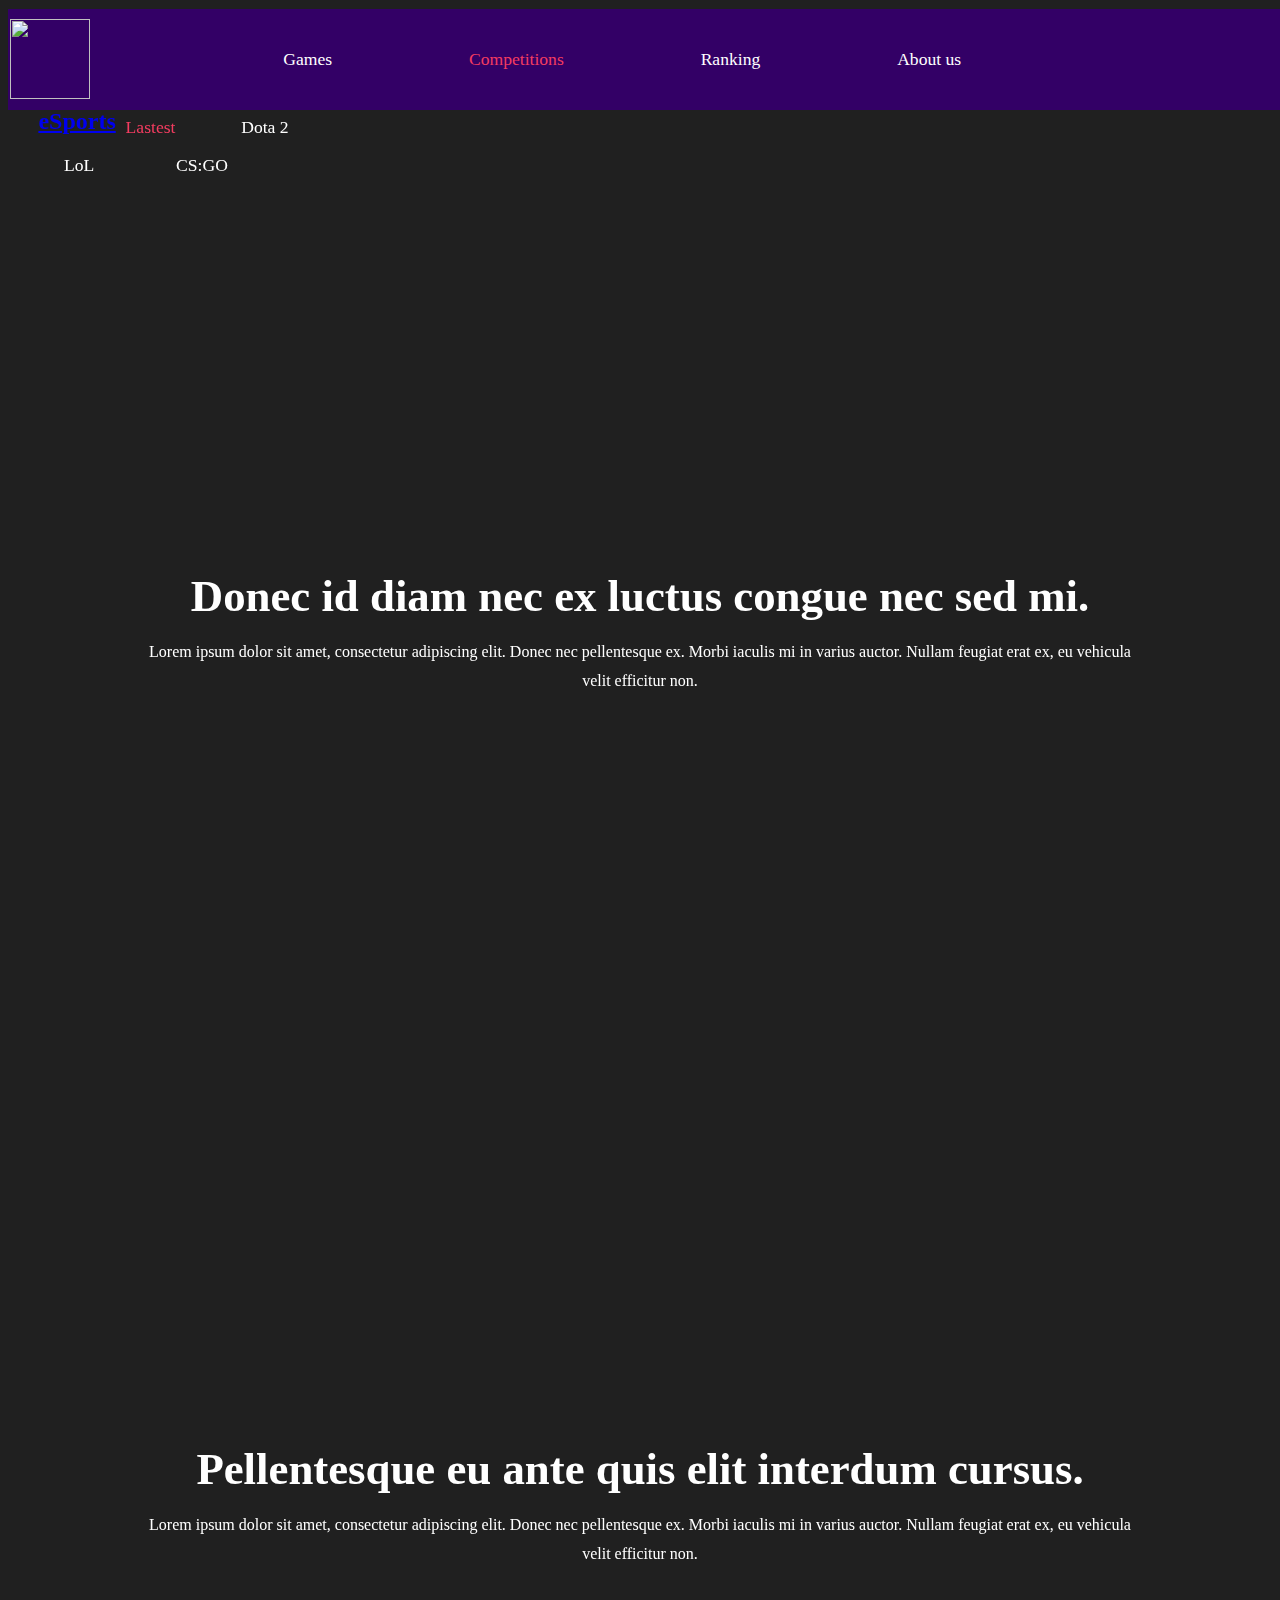
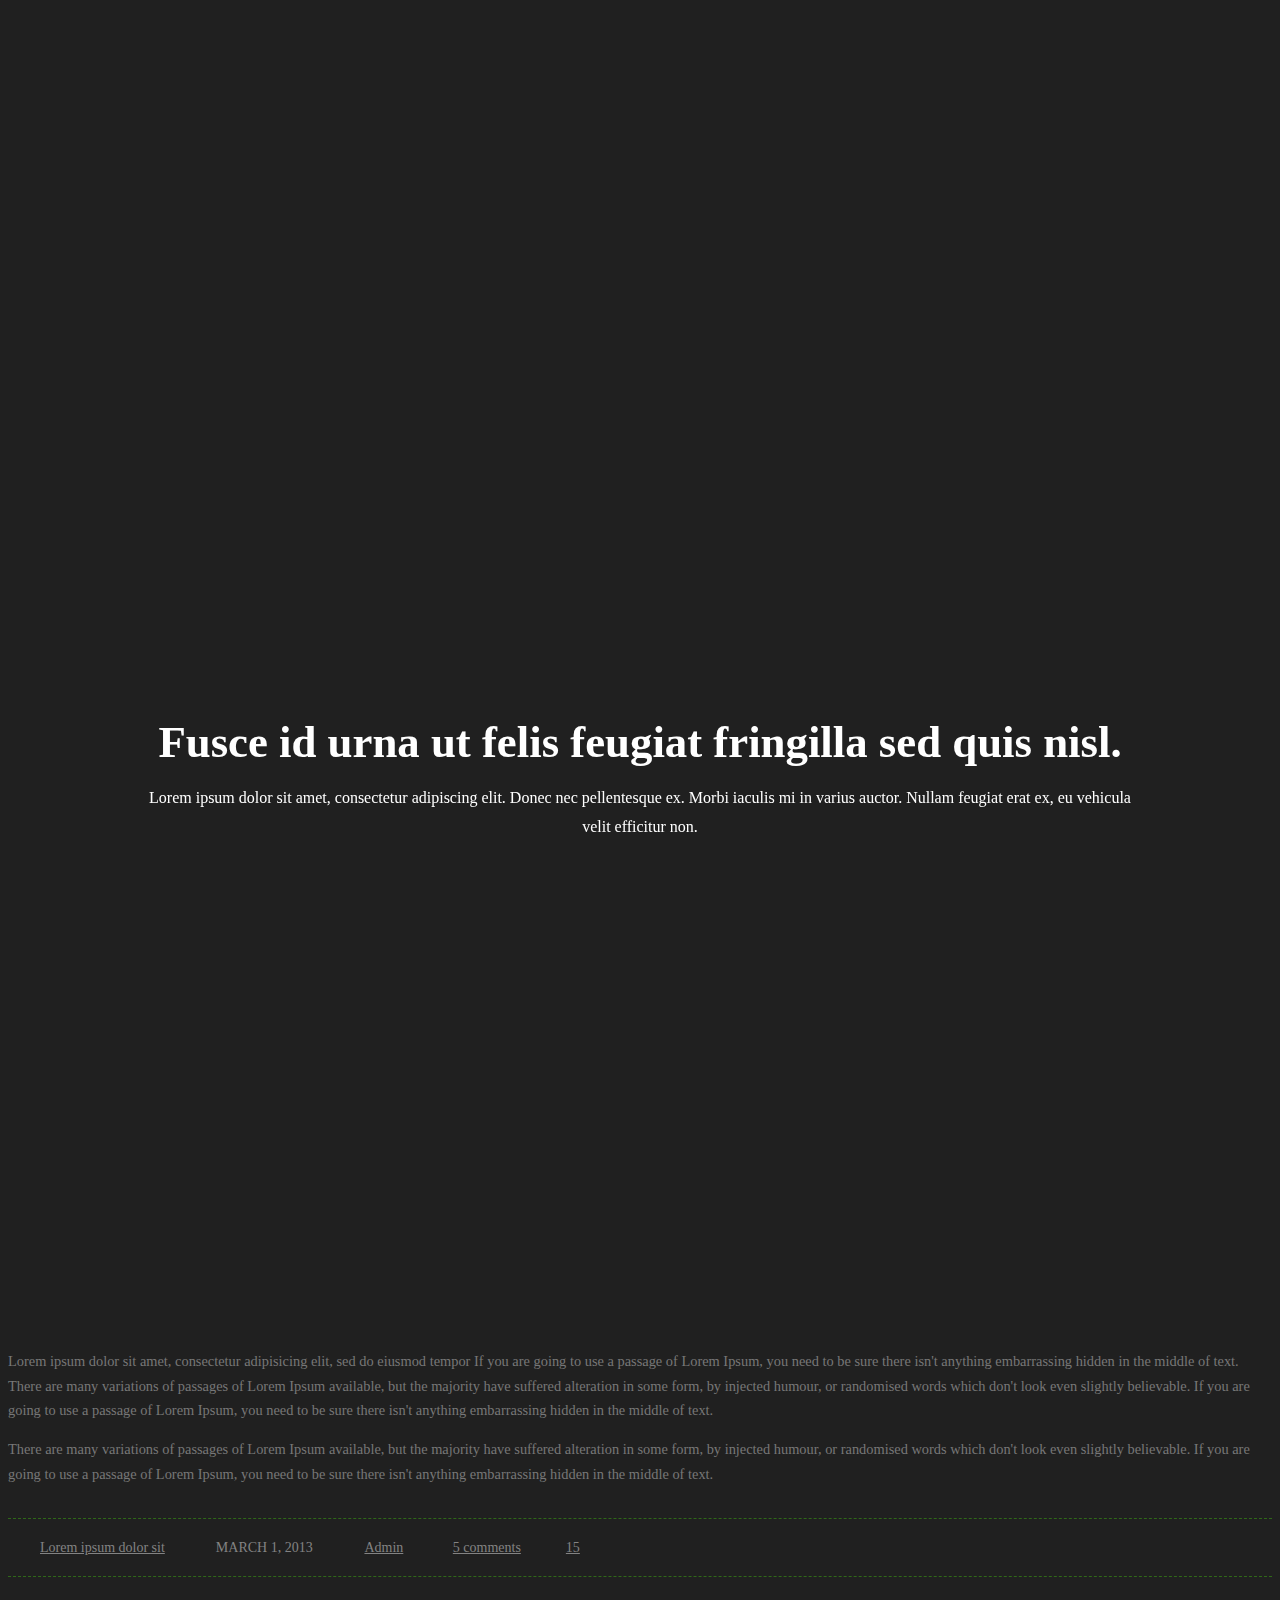
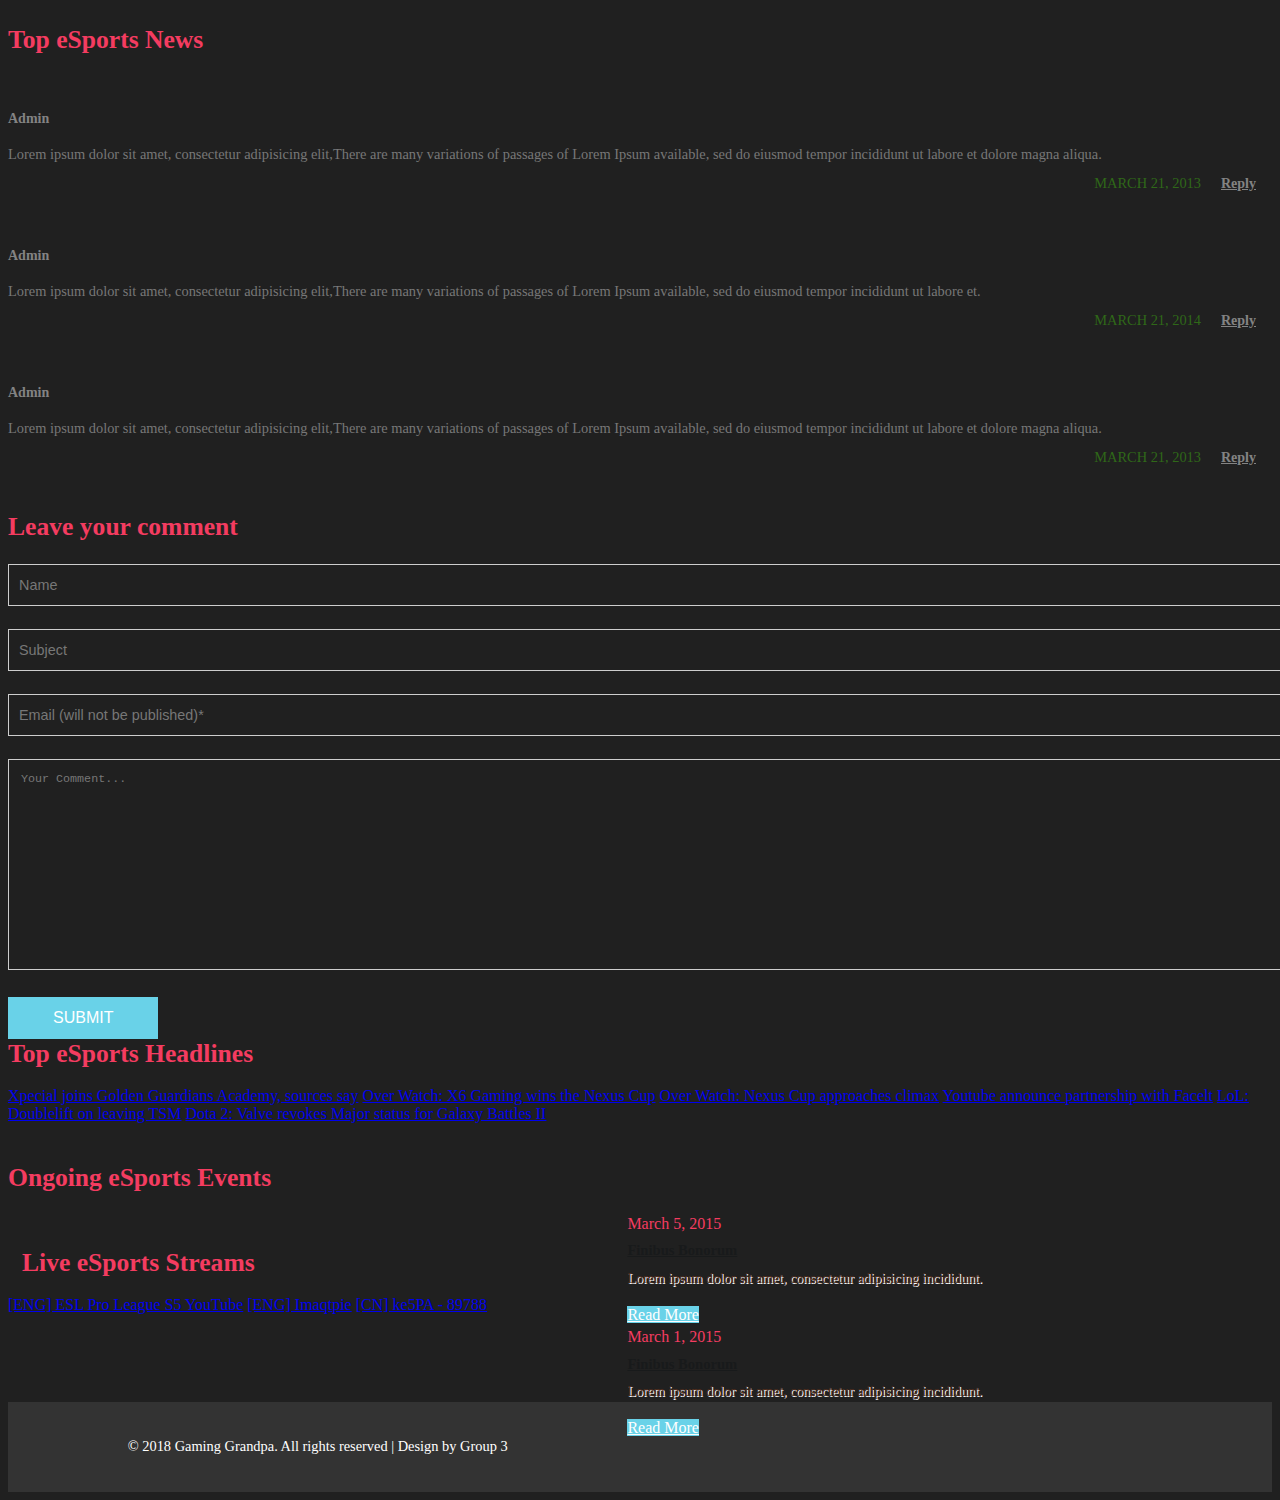
==== commit f2012ef5: "Merge pull request #8 from HaydenEdo/patch-2" ====
--- a/web/competition.html
+++ b/web/competition.html
@@ -101,6 +101,55 @@
 <div class="blog">
 		<div class="container">
 			<div class="col-md-8 blog-left" >
+			
+			
+	<!-- Slider-starts-Here -->
+	 <script src="js/responsiveslides.min.js"></script>
+	 <script>
+		$(function () {
+		  $("#slider").responsiveSlides({
+			auto:true,
+			nav: false,
+			speed: 500,
+			namespace: "callbacks",
+			pager:true,
+		  });
+		});
+		
+	   </script>
+	 <div class="slider">
+		  <div class="callbacks_container">
+			  <ul class="rslides" id="slider">
+				
+					<div class="slid banner1">
+						  <div class="caption">
+								<h3>Donec id diam nec ex luctus congue nec sed mi.</h3>
+								<p>Lorem ipsum dolor sit amet, consectetur adipiscing elit. Donec nec pellentesque ex. Morbi iaculis mi in varius auctor. Nullam feugiat erat ex, eu vehicula velit efficitur non.</p>
+						  </div>
+					</div>
+				
+				
+					 <div class="slid banner2">	
+						  <div class="caption">
+								<h3>Pellentesque eu ante quis elit interdum cursus.</h3>
+								<p>Lorem ipsum dolor sit amet, consectetur adipiscing elit. Donec nec pellentesque ex. Morbi iaculis mi in varius auctor. Nullam feugiat erat ex, eu vehicula velit efficitur non.</p>
+						  </div>
+					 </div>
+				
+				
+					<div class="slid banner3">	
+						<div class="caption">
+							<h3>Fusce id urna ut felis feugiat fringilla sed quis nisl.</h3>
+							<p>Lorem ipsum dolor sit amet, consectetur adipiscing elit. Donec nec pellentesque ex. Morbi iaculis mi in varius auctor. Nullam feugiat erat ex, eu vehicula velit efficitur non.</p>
+						</div>
+					</div>
+				
+			  </ul>
+		 </div>
+	 </div>	<!-- end of slides -->
+	 
+	 
+	 
 				<div class="blog-info">
 					<div class="blog-info-text">
 						<div class="blog-img">
@@ -190,7 +239,7 @@
 					</form>
 				</div>
 			</div>
-
+			
 			
 			<div class="col-md-4 single-page-right">
 				<div class="category blog-ctgry">
@@ -231,14 +280,25 @@
 						<div class="clearfix"> </div>
 					</div>
 					<div class="clearfix"> </div>
+				</div>
+				
+				<!--stream links -->
+				<div class="category blog-ctgry">
+					<h4>Live eSports Streams</h4>
+					<div class="list-group">
+						<a href="#" class="list-group-item">[ENG] ESL Pro League S5 YouTube</a>
+						<a href="#" class="list-group-item">[ENG] Imaqtpie</a>
+						<a href="#" class="list-group-item">[CN] ke5PA - 89788</a>
+					</div>
 				</div>	
+				
 			</div>
+			
 			<div class="clearfix"> </div>
 
-
+		
 		</div>	<!-- end of container-->
 </div>	
-
 
 
 
